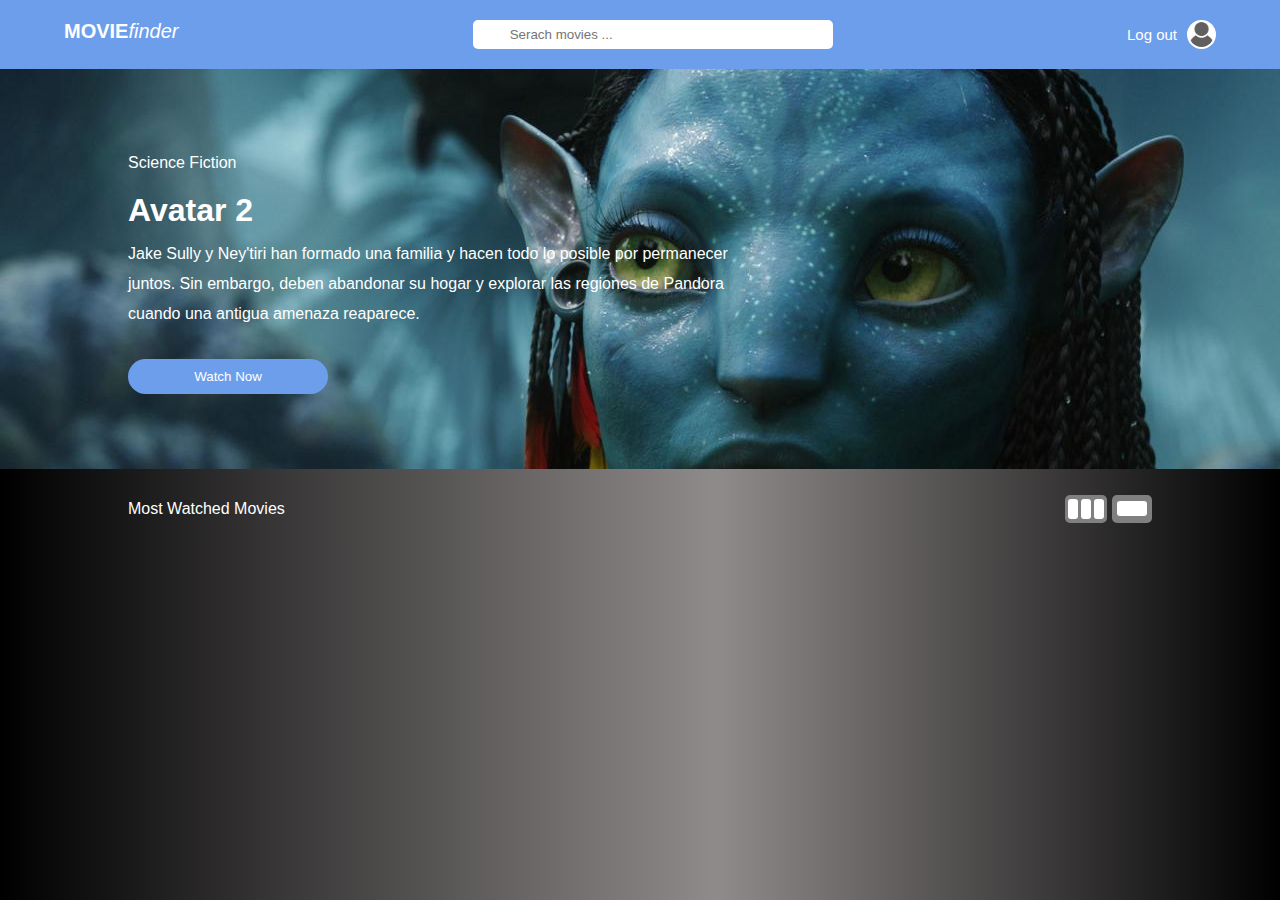
==== main/index.html @ a01e9364 "add main page" ====
<!DOCTYPE html>
<html lang="en">
    <head>
        <meta charset="UTF-8">
        <meta http-equiv="X-UA-Compatible" content="IE=edge">
        <meta name="viewport" content="width=device-width, initial-scale=1.0">
        <title>Document</title>
        <link rel="stylesheet" href="style.css">
    </head>
    <body>
        <header>
            <nav>
                <div class="logo">
                    <span class="movie">movie</span><span class="finder"><i>finder</i></span>
                </div>
                <div class="serach-bar" >
                    <img src="/img/lupa.png" alt="" class="lupa">
                    <input type="serach" placeholder="Serach movies ..."  class="serach-input">
                </div>
                <div class="log-out">
                    <a href="" class="log-out-txt">
                        Log out
                    </a>
                    <img src="img/user.png" alt="" class="user-image">
                </div>
            </nav>
        </header>
        <div class="container1">
            <div class="genere">
                <span>Science Fiction</span>
            </div>
            <div class="title">
                <h1>Avatar 2</h1>
            </div>
            <div class="description">
                <p>Jake Sully y Ney'tiri han formado una familia y hacen todo lo posible por permanecer juntos. Sin embargo, deben
                abandonar su hogar y explorar las regiones de Pandora cuando una antigua amenaza reaparece.</p>
            </div>
            <div class="watch-button">
                <button>Watch Now</button>
            </div>
        </div>
        <div class="container2">
            <div class="mostWatched">
                <span>Most Watched Movies</span>
            </div>
            <div class="movies-display">
                <div class="trhee-bars">
                    <div class="bar"></div>
                    <div class="bar"></div>
                    <div class="bar"></div>
                </div>
                <div class="main-window">
                    <div class="window"></div>
                </div>
            </div>
        </div>
    </body>
</html>
---- main/style.css ----
*{
    font-family: sans-serif;
    margin: 0px;
    color: white;
}

body{
    background: rgb(0, 0, 0);
    background: linear-gradient(90deg, rgba(0, 0, 0, 1) 0%, rgba(144, 139, 139, 1) 56%, rgba(0, 0, 0, 1) 100%);
}

header {
    display: fixed;
    align-items: center;
    justify-content: center ;
    text-align: center;
    padding-top: 20px;
    padding-bottom: 20px;
    background-color: rgb(109, 158, 236);
}
nav{
    margin: 0px auto ;
    max-width: 1400px;  
    display: flex;
    flex-direction: row;
    justify-content: space-between;
    padding: 0px 5% 0px 5%;
}
.logo{
    font-size: 20px;
    display: inline-block;
    cursor: default;
}
.movie{
    text-transform: uppercase;
    font-weight: 900;
}

.serach-bar{
    width: 350px;
    padding: 5px;
    display: flex;
    background-color: white;
    align-content: center;
    align-items: center;
    border-radius: 5px;
}
.lupa{
    margin-right: 10px;
    width: 20px;
}
.serach-input{
    width: 300px;
    border: none;
    color: black;
}
.serach-input:focus{
    outline: none;

}

.log-out{
    display: flex;
    align-items: center;
    justify-content: center;
    flex-direction: row;
}

.user-image{
    margin-left: 10px;
    background-color: white;
    padding: 2px;
    border-radius: 20px;
    width: 25px;
}
.log-out-txt{
    text-decoration: none;
    font-size: 15px;
}
.container1{
    margin: 0 auto;
    display: flex;
    max-width: 1440px;
    height: 400px;
    background-image: url(img/avatar.jpg);
    flex-direction: column;
    justify-content: center ;
}
.genere{
    margin: 10px 0 10px 10%;
}

.title{
    margin: 10px 0 10px 10%;

}

.description{
    max-width: 600px;
    margin-left: 10%;
    line-height: 30px;
}

.watch-button{
    margin-top: 30px;
    margin-left: 10%;
}

button{
    background-color: rgb(109, 158, 236);
    padding: 10px;
    border: none;
    border-radius: 30px;
    width: 200px;
}

.container2{
    max-width: 1440px;
    height: 80px;
    display: flex;
    margin: 0 auto;
    flex-direction: row;
    align-items: center;
    justify-content: space-between;
    background: none;

}

.movies-display{
    display: flex;
    flex-direction: row;
    align-items: center;
    max-width: 1440px;
    margin-right: 10%;

}

.trhee-bars{
    width: 42px;
    height: 28px;
    display: flex;
    flex-direction: row;
    background-color: gray;
    border-radius: 5px;
    align-items: center;
    justify-content: space-evenly;
    margin-right: 5px;
}

.bar{
    width: 10px;
    height: 20px;
    background-color: white;
    border-radius: 3px;
}

.main-window{
    display: flex;
    justify-content: center;
    align-items: center;
    width: 40px;
    background-color: gray;
    border-radius: 5px;
    height: 28px;
}

.window{
    width: 30px;
    height: 15px;
    background-color: white;
    border-radius: 3px;
}

.mostWatched{
    margin-left: 10%;
}
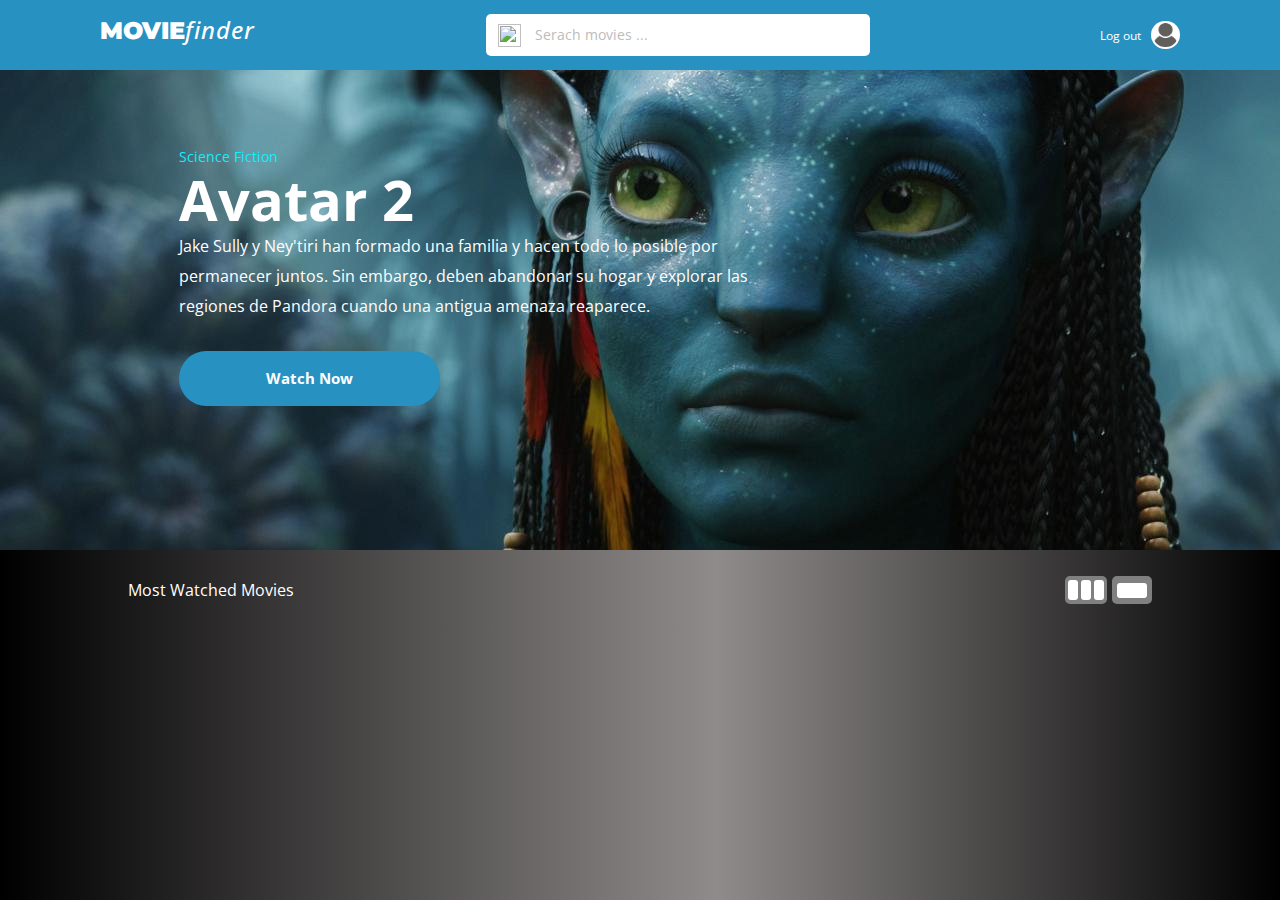
==== commit aab4d53f: "work on login" ====
--- a/main/index.html
+++ b/main/index.html
@@ -6,6 +6,11 @@
         <meta name="viewport" content="width=device-width, initial-scale=1.0">
         <title>Document</title>
         <link rel="stylesheet" href="style.css">
+        <link rel="preconnect" href="https://fonts.googleapis.com">
+        <link rel="preconnect" href="https://fonts.gstatic.com" crossorigin>
+        <link
+            href="https://fonts.googleapis.com/css2?family=Montserrat:ital,wght@0,900;1,500&family=Open+Sans:wght@400;700&display=swap"
+            rel="stylesheet">
     </head>
     <body>
         <header>
--- a/main/style.css
+++ b/main/style.css
@@ -1,5 +1,5 @@
 *{
-    font-family: sans-serif;
+    font-family: "Open Sans";
     margin: 0px;
     color: white;
 }
@@ -10,35 +10,47 @@
 }
 
 header {
-    display: fixed;
+    position: fixed;
+    display: flex;
     align-items: center;
     justify-content: center ;
+    width: 100%;
     text-align: center;
-    padding-top: 20px;
-    padding-bottom: 20px;
-    background-color: rgb(109, 158, 236);
+    height: 70px;
+    background-color: #2791C2;
 }
 nav{
+    display: flex;
     margin: 0px auto ;
+    width: 100%;
     max-width: 1400px;  
-    display: flex;
     flex-direction: row;
     justify-content: space-between;
-    padding: 0px 5% 0px 5%;
+    padding: 0px 100px;
 }
 .logo{
-    font-size: 20px;
+    font-size: 24px;
     display: inline-block;
-    cursor: default;
+    cursor: default; 
+    line-height: 32px;
+
 }
 .movie{
     text-transform: uppercase;
     font-weight: 900;
-}
+    font-family: "Montserrat";
+}
+.finder {
+    font-weight: 500;
+    letter-spacing: 1px;
+    font-family: "Montserrat";
+}
+
 
 .serach-bar{
-    width: 350px;
-    padding: 5px;
+    width: 100%;
+    max-width: 384px;
+    height: 42px;
     display: flex;
     background-color: white;
     align-content: center;
@@ -47,7 +59,9 @@
 }
 .lupa{
     margin-right: 10px;
-    width: 20px;
+    margin: 0 12px;
+    width: 23px;
+    height: 23px;
 }
 .serach-input{
     width: 300px;
@@ -58,6 +72,11 @@
     outline: none;
 
 }
+.serach-input::placeholder{
+    color:#BCBCBC ;
+    font-size: 14px;
+    line-height: 32px;
+}
 
 .log-out{
     display: flex;
@@ -75,43 +94,51 @@
 }
 .log-out-txt{
     text-decoration: none;
-    font-size: 15px;
+    font-size: 12px;
 }
 .container1{
     margin: 0 auto;
     display: flex;
     max-width: 1440px;
-    height: 400px;
+    height: 550px;
     background-image: url(img/avatar.jpg);
     flex-direction: column;
     justify-content: center ;
-}
-.genere{
-    margin: 10px 0 10px 10%;
-}
-
-.title{
-    margin: 10px 0 10px 10%;
-
+    padding: 0 179px;
+}
+
+h1{
+    font-size: 56px;
+    font-weight: 700;
+    line-height: 64px;
+}
+.genere >span{
+    color: #0FEFFD;
+    font-weight: 400;
+    font-size: 14px;
+    line-height: 16px;
 }
 
 .description{
-    max-width: 600px;
-    margin-left: 10%;
+    max-width: 605px;
+    max height: 127px;
     line-height: 30px;
 }
 
 .watch-button{
     margin-top: 30px;
-    margin-left: 10%;
 }
 
 button{
-    background-color: rgb(109, 158, 236);
+    background-color:#2791C2;
     padding: 10px;
     border: none;
     border-radius: 30px;
-    width: 200px;
+    width: 261px;
+    height: 55px;
+    font-size: 15px;
+    font-weight: 700;
+    line-height: 20px;
 }
 
 .container2{
